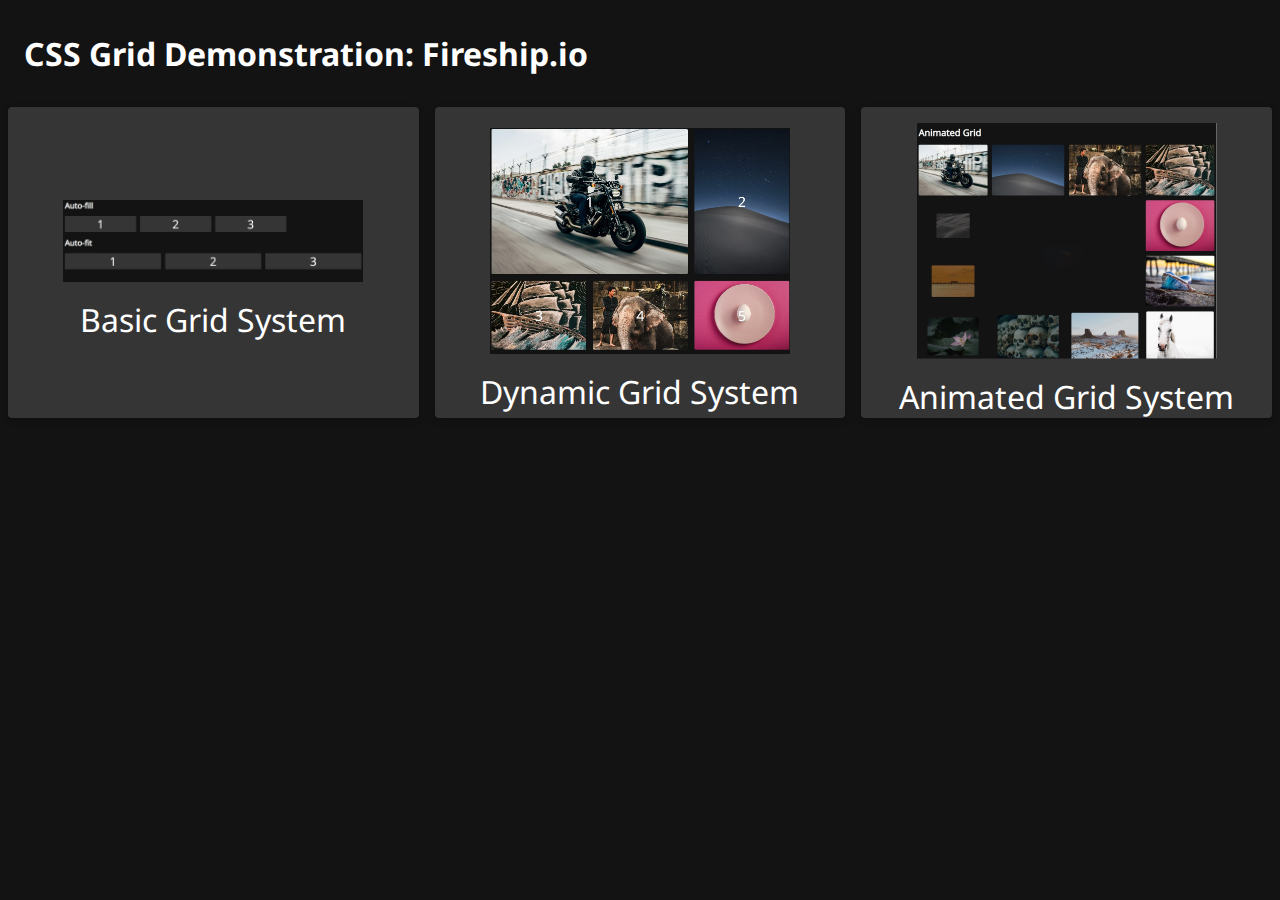
==== index.html @ 9790c05f "Completed FireShips Video Example : )" ====
<!DOCTYPE html>
<html lang="en">

<head>
    <meta charset="UTF-8">
    <meta http-equiv="X-UA-Compatible" content="IE=edge">
    <meta name="viewport" content="width=device-width, initial-scale=1.0">
    <title>Grid CSS Magic</title>
    <style>
        @import url("./base.css");

        h1 {
            margin: 2rem 1rem;
        }

        a {
            text-decoration: none;
            color: currentColor;
            width: 100%;
            text-align: center;
        }

        .card {
            font-size: 2rem;
            animation: cardLoad 500ms ease-out backwards;
            animation-delay: calc(var(--order) * 200ms);
        }

        .main-grid {
            display: grid;
            gap: 1rem;

            grid-template-columns: repeat(auto-fit, minmax(300px, 1fr));
            grid-template-rows: auto;
        }
        img{
            display: block;
            width: 300px;
            object-fit: contain;
            margin: 1rem auto;
        }
        @keyframes cardLoad {
            from{
                opacity: 0;
                transform: translateY(-50px);
                scale: 0;
            }
            to{
                opacity: 1;
                transform: translateY(0);
                scale: 100%;
            }
        }
    </style>
</head>

<body>
    <h1>CSS Grid Demonstration: Fireship.io</h1>
    <section class="main-grid">
        <div class="card" style="--order:1">
            <a href="/pages/basic.html">
            <img src="./assets/basic.jpg" alt="Basic Screenshot">
            Basic Grid System</a>
        </div>
        <div class="card" style="--order:2">
            <a href="/pages/photo.html">
            <img src="./assets/photo.jpg" alt="Basic Screenshot">
            Dynamic Grid System</a></div>
        <div class="card" style="--order:3">
            <a href="/pages/animate.html">
            <img src="./assets/animate.jpg" alt="Basic Screenshot">
            Animated Grid System</a></div>
    </section>
</body>

</html>
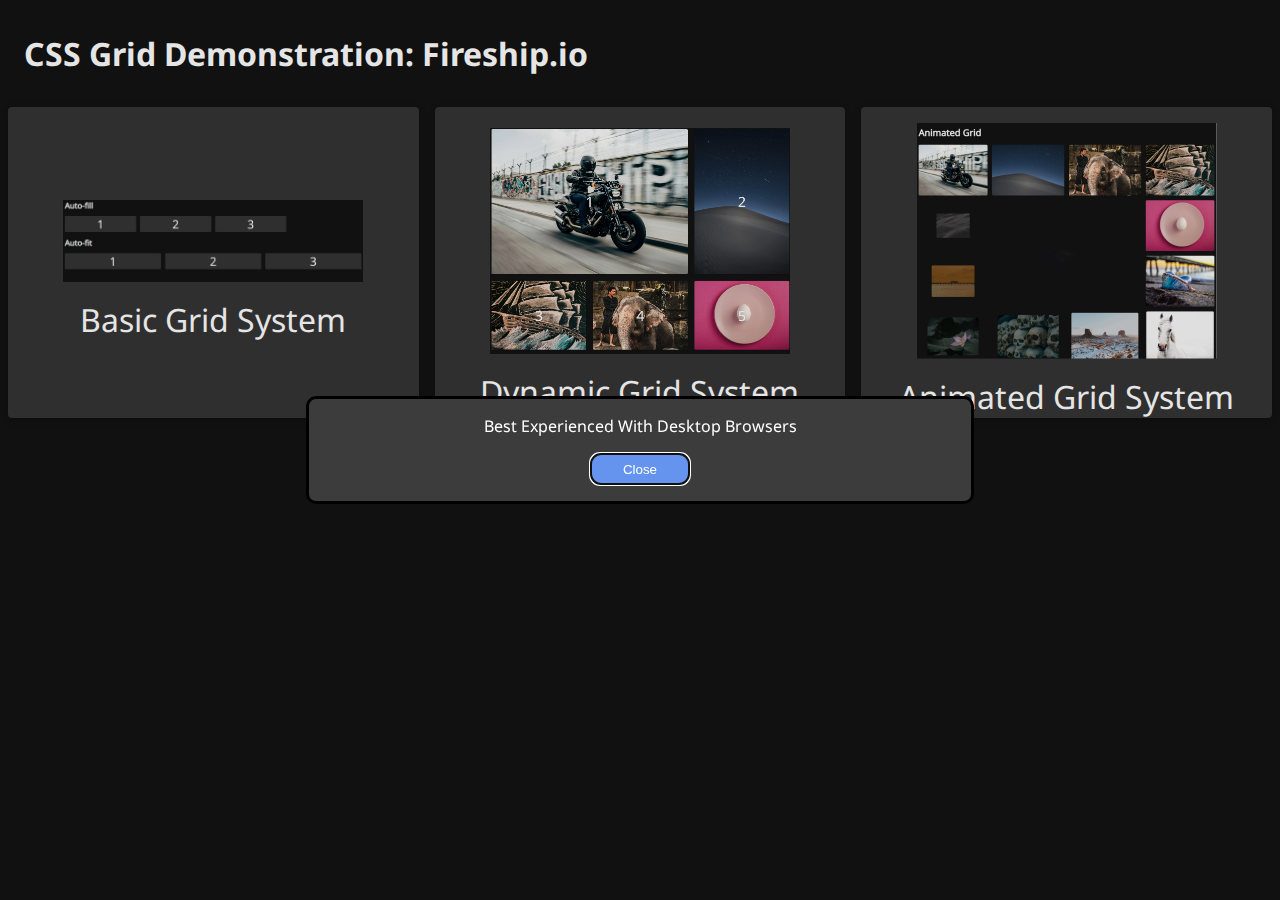
==== commit b0cb2a41: "Some Changes" ====
--- a/index.html
+++ b/index.html
@@ -39,6 +39,33 @@
             object-fit: contain;
             margin: 1rem auto;
         }
+
+        #quality-alert{
+            text-align: center;
+            background-color: rgb(61, 60, 60);
+            color: white;
+            border-color: black;
+            border-radius: 10px;
+            width: clamp(300px,70vh,1000px);
+        }
+        .alert-close-button{
+            background-color: hsl(219, 79%, 66%);
+            border: 2px solid hsl(219, 79%, 66%);
+            color: white;
+            display: block;
+            margin: 1rem auto 0;
+            width: clamp(100px,10vh,240px);
+            border-radius: 10px;
+            height: 2rem;
+            transition: all 350ms ease-in-out;
+        }
+        .alert-close-button:hover
+        {
+            background-color: hsl(219, 50%, 55%);
+            transform: scale(1.04);
+        }
+
+
         @keyframes cardLoad {
             from{
                 opacity: 0;
@@ -51,10 +78,18 @@
                 scale: 100%;
             }
         }
+
     </style>
+    
 </head>
 
 <body>
+
+    <dialog id="quality-alert">
+        Best Experienced With Desktop Browsers
+        <button class="alert-close-button">Close</button>
+    </dialog>
+
     <h1>CSS Grid Demonstration: Fireship.io</h1>
     <section class="main-grid">
         <div class="card" style="--order:1">
@@ -71,6 +106,16 @@
             <img src="./assets/animate.jpg" alt="Basic Screenshot">
             Animated Grid System</a></div>
     </section>
+    <script >
+        const dialogBox = document.getElementById('quality-alert');
+        const dialogButton = dialogBox.querySelector('.alert-close-button')
+        if (typeof dialogBox.showModal==="function"){
+            dialogBox.showModal()
+            dialogButton.addEventListener('click',_=>dialogBox.close())
+        }
+    
+    </script>
 </body>
 
+
 </html>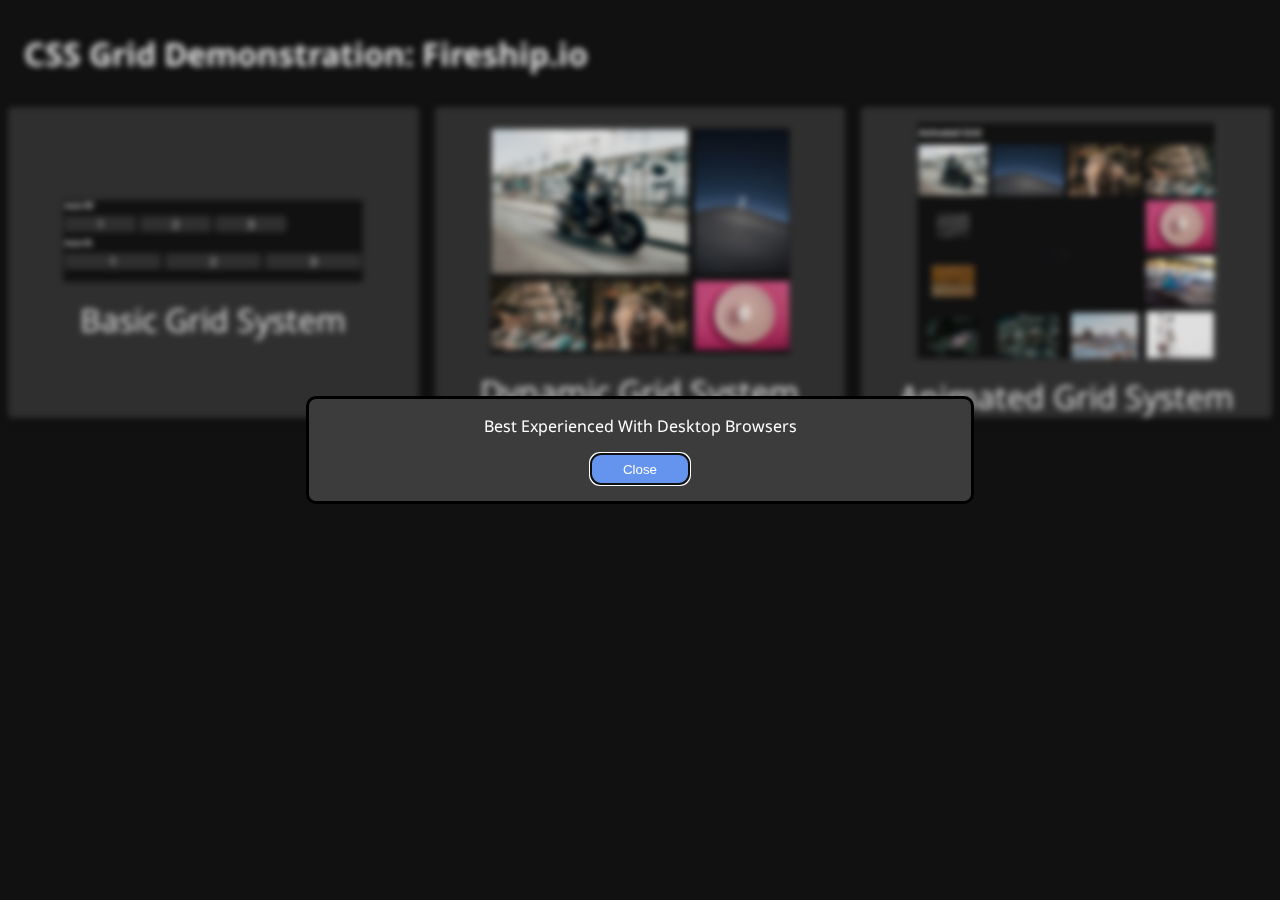
==== commit 29a1848d: "Added Blur behind modal" ====
--- a/index.html
+++ b/index.html
@@ -47,6 +47,7 @@
             border-color: black;
             border-radius: 10px;
             width: clamp(300px,70vh,1000px);
+            /* z-index:99; */
         }
         .alert-close-button{
             background-color: hsl(219, 79%, 66%);
@@ -111,7 +112,11 @@
         const dialogButton = dialogBox.querySelector('.alert-close-button')
         if (typeof dialogBox.showModal==="function"){
             dialogBox.showModal()
-            dialogButton.addEventListener('click',_=>dialogBox.close())
+            document.querySelector('body').style.filter='blur(3px)'
+            document.querySelector('body').style.transition='filter 700ms ease-out'
+            dialogButton.addEventListener('click',_=>{dialogBox.close();
+                document.querySelector('body').style.filter=''
+            })
         }
     
     </script>
